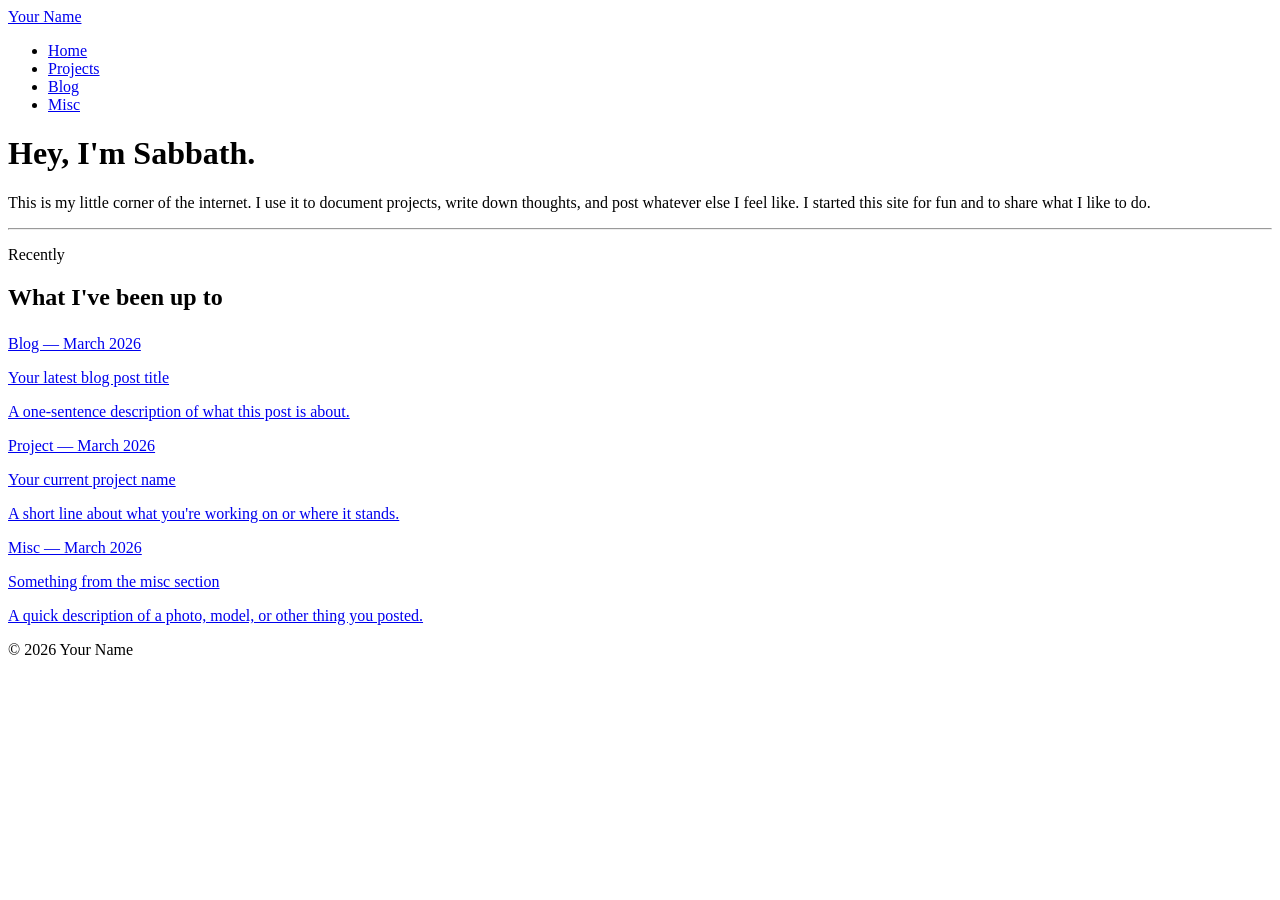
==== index.html @ d3cc3a11 "Create index.html" ====
<!DOCTYPE html>
<html lang="en">
<head>
  <meta charset="UTF-8" />
  <meta name="viewport" content="width=device-width, initial-scale=1.0" />

  <!-- Change this to your name or site title -->
  <title>Sabbath</title>

  <!-- Links to the shared stylesheet.
       If this file is in a subfolder, change the path.
       One level deep:  ../styles.css
       Two levels deep: ../../styles.css -->
  <link rel="stylesheet" href="styles.css" />
</head>

<body>

  <!-- =====================
       NAVIGATION
       Copy this block to every page you make.
       On each page, add class="active" to the
       link that matches that page.
       ===================== -->
  <nav>
    <div class="nav-row">

      <!-- Your name or handle — links back to homepage -->
      <a href="/" class="site-name">Your Name</a>

      <ul class="nav-links">
        <li><a href="/" class="active">Home</a></li>
        <li><a href="/projects/">Projects</a></li>
        <li><a href="/blog/">Blog</a></li>
        <li><a href="/misc/">Misc</a></li>
      </ul>

    </div>
  </nav>


  <!-- =====================
       MAIN CONTENT
       ===================== -->
  <main>
    <div class="wrapper">


      <!-- GREETING -->
      <!-- Keep this short and casual. It's just a hello. -->
      <h1>Hey, I'm Sabbath.</h1>

      <p style="margin-top: 0.75rem;">
        <!-- One or two sentences about yourself. No need to be formal. -->
        This is my little corner of the internet. I use it to document
        projects, write down thoughts, and post whatever else I feel like. I started this site for fun and to share what I like to do.
      </p>


      <hr />


      <!-- RECENT ACTIVITY -->
      <!-- Update these cards whenever you post something new.
           Each card links to a page on your site.
           To add more: copy one <a class="card"> block and paste it below.
           To remove one: delete the whole block from <a ...> to </a>. -->

      <p class="label">Recently</p>
      <h2 style="margin-bottom: 1.5rem;">What I've been up to</h2>

      <!-- Card 1 — replace with your most recent thing -->
      <a class="card" href="/blog/">
        <p class="card-date">Blog — March 2026</p>
        <p class="card-title">Your latest blog post title</p>
        <p class="card-desc">A one-sentence description of what this post is about.</p>
      </a>

      <!-- Card 2 -->
      <a class="card" href="/projects/">
        <p class="card-date">Project — March 2026</p>
        <p class="card-title">Your current project name</p>
        <p class="card-desc">A short line about what you're working on or where it stands.</p>
      </a>

      <!-- Card 3 -->
      <a class="card" href="/misc/">
        <p class="card-date">Misc — March 2026</p>
        <p class="card-title">Something from the misc section</p>
        <p class="card-desc">A quick description of a photo, model, or other thing you posted.</p>
      </a>


    </div>
  </main>


  <!-- =====================
       FOOTER
       Copy this block to every page.
       ===================== -->
  <footer>
    <div class="wrapper">
      <!-- Change "Your Name" to your name -->
      <p>© 2026 Your Name</p>
    </div>
  </footer>


</body>
</html>
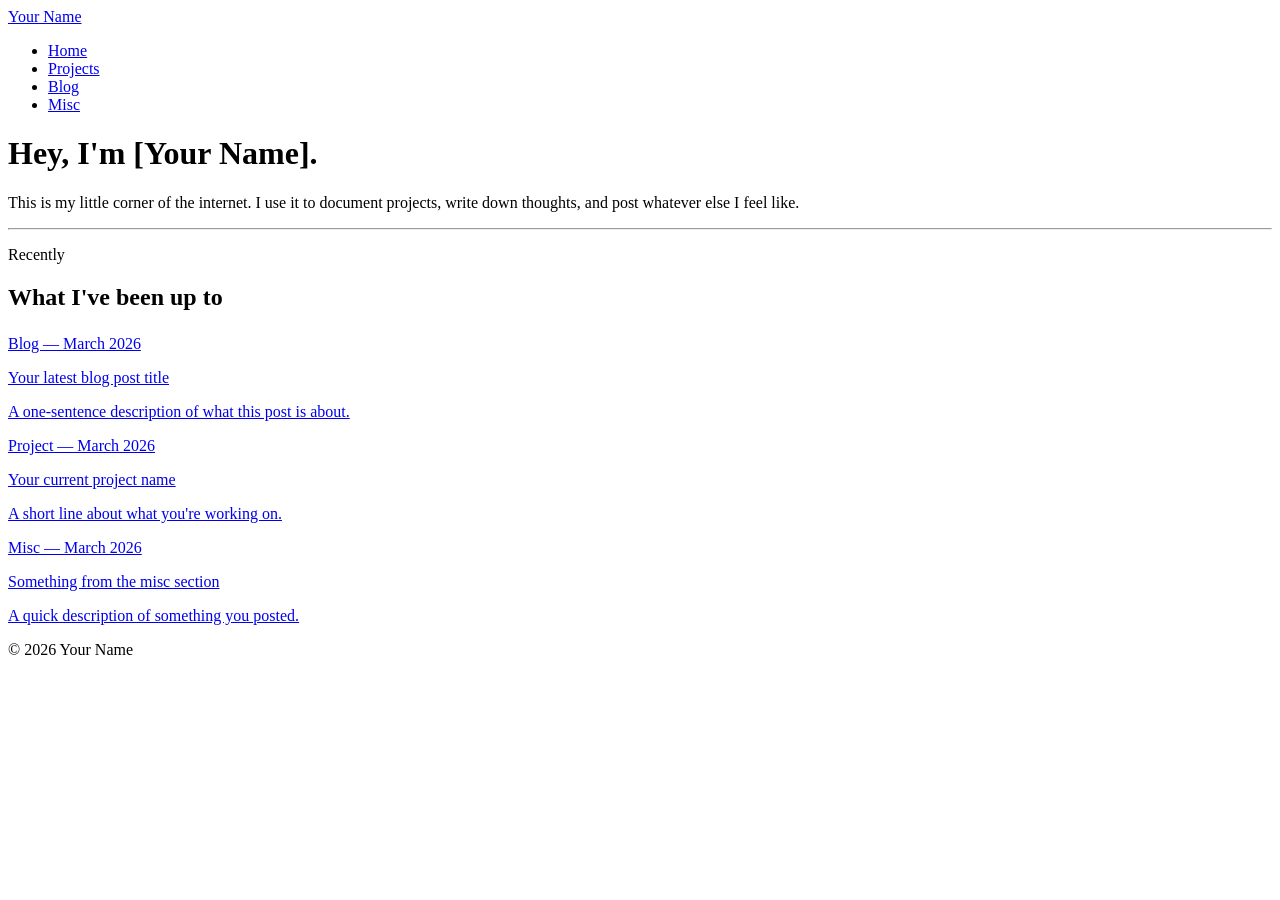
==== commit c7b5dfe9: "Update index.html" ====
--- a/index.html
+++ b/index.html
@@ -3,109 +3,67 @@
 <head>
   <meta charset="UTF-8" />
   <meta name="viewport" content="width=device-width, initial-scale=1.0" />
-
-  <!-- Change this to your name or site title -->
-  <title>Sabbath</title>
-
-  <!-- Links to the shared stylesheet.
-       If this file is in a subfolder, change the path.
-       One level deep:  ../styles.css
-       Two levels deep: ../../styles.css -->
+  <title>Your Name</title>
   <link rel="stylesheet" href="styles.css" />
 </head>
 
 <body>
 
-  <!-- =====================
-       NAVIGATION
-       Copy this block to every page you make.
-       On each page, add class="active" to the
-       link that matches that page.
-       ===================== -->
   <nav>
     <div class="nav-row">
-
-      <!-- Your name or handle — links back to homepage -->
-      <a href="/" class="site-name">Your Name</a>
-
+      <a href="index.html" class="site-name">Your Name</a>
       <ul class="nav-links">
-        <li><a href="/" class="active">Home</a></li>
-        <li><a href="/projects/">Projects</a></li>
-        <li><a href="/blog/">Blog</a></li>
-        <li><a href="/misc/">Misc</a></li>
+        <li><a href="index.html" class="active">Home</a></li>
+        <li><a href="projects.html">Projects</a></li>
+        <li><a href="blog.html">Blog</a></li>
+        <li><a href="misc.html">Misc</a></li>
       </ul>
-
     </div>
   </nav>
 
-
-  <!-- =====================
-       MAIN CONTENT
-       ===================== -->
   <main>
     <div class="wrapper">
 
-
-      <!-- GREETING -->
-      <!-- Keep this short and casual. It's just a hello. -->
-      <h1>Hey, I'm Sabbath.</h1>
-
+      <h1>Hey, I'm [Your Name].</h1>
       <p style="margin-top: 0.75rem;">
-        <!-- One or two sentences about yourself. No need to be formal. -->
         This is my little corner of the internet. I use it to document
-        projects, write down thoughts, and post whatever else I feel like. I started this site for fun and to share what I like to do.
+        projects, write down thoughts, and post whatever else I feel like.
       </p>
 
-
       <hr />
-
-
-      <!-- RECENT ACTIVITY -->
-      <!-- Update these cards whenever you post something new.
-           Each card links to a page on your site.
-           To add more: copy one <a class="card"> block and paste it below.
-           To remove one: delete the whole block from <a ...> to </a>. -->
 
       <p class="label">Recently</p>
       <h2 style="margin-bottom: 1.5rem;">What I've been up to</h2>
 
       <!-- Card 1 — replace with your most recent thing -->
-      <a class="card" href="/blog/">
+      <a class="card" href="blog.html">
         <p class="card-date">Blog — March 2026</p>
         <p class="card-title">Your latest blog post title</p>
         <p class="card-desc">A one-sentence description of what this post is about.</p>
       </a>
 
       <!-- Card 2 -->
-      <a class="card" href="/projects/">
+      <a class="card" href="projects.html">
         <p class="card-date">Project — March 2026</p>
         <p class="card-title">Your current project name</p>
-        <p class="card-desc">A short line about what you're working on or where it stands.</p>
+        <p class="card-desc">A short line about what you're working on.</p>
       </a>
 
       <!-- Card 3 -->
-      <a class="card" href="/misc/">
+      <a class="card" href="misc.html">
         <p class="card-date">Misc — March 2026</p>
         <p class="card-title">Something from the misc section</p>
-        <p class="card-desc">A quick description of a photo, model, or other thing you posted.</p>
+        <p class="card-desc">A quick description of something you posted.</p>
       </a>
-
 
     </div>
   </main>
 
-
-  <!-- =====================
-       FOOTER
-       Copy this block to every page.
-       ===================== -->
   <footer>
     <div class="wrapper">
-      <!-- Change "Your Name" to your name -->
       <p>© 2026 Your Name</p>
     </div>
   </footer>
 
-
 </body>
 </html>
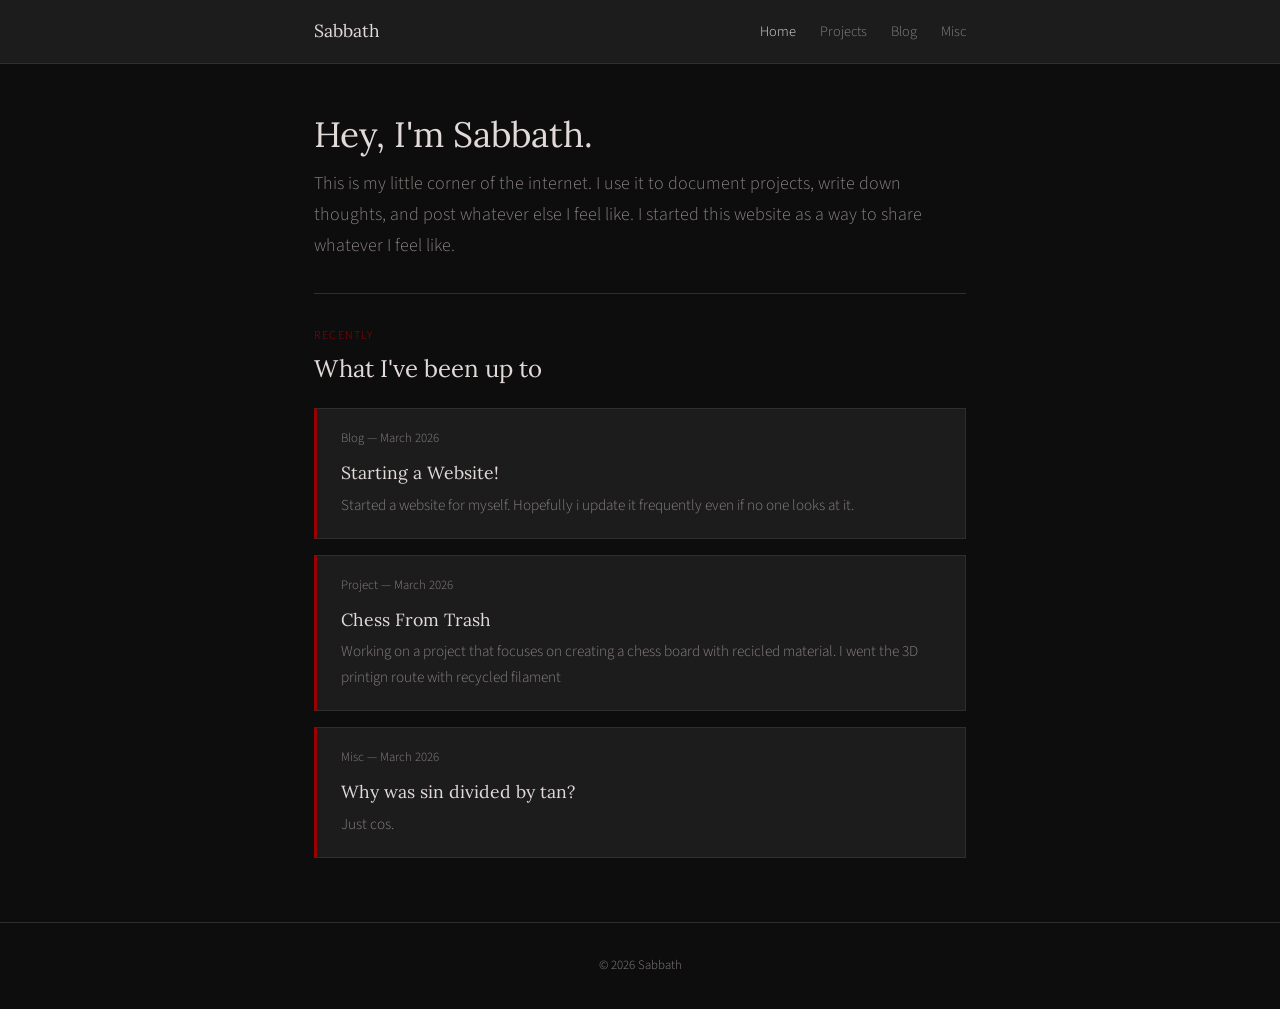
==== commit 3e7e83b1: "Update index.html" ====
--- a/index.html
+++ b/index.html
@@ -3,7 +3,7 @@
 <head>
   <meta charset="UTF-8" />
   <meta name="viewport" content="width=device-width, initial-scale=1.0" />
-  <title>Your Name</title>
+  <title>Sabbath Website</title>
   <link rel="stylesheet" href="styles.css" />
 </head>
 
@@ -11,7 +11,7 @@
 
   <nav>
     <div class="nav-row">
-      <a href="index.html" class="site-name">Your Name</a>
+      <a href="index.html" class="site-name">Sabbath</a>
       <ul class="nav-links">
         <li><a href="index.html" class="active">Home</a></li>
         <li><a href="projects.html">Projects</a></li>
@@ -24,10 +24,11 @@
   <main>
     <div class="wrapper">
 
-      <h1>Hey, I'm [Your Name].</h1>
+      <h1>Hey, I'm Sabbath.</h1>
       <p style="margin-top: 0.75rem;">
         This is my little corner of the internet. I use it to document
         projects, write down thoughts, and post whatever else I feel like.
+        I started this website as a way to share whatever I feel like.
       </p>
 
       <hr />
@@ -38,22 +39,23 @@
       <!-- Card 1 — replace with your most recent thing -->
       <a class="card" href="blog.html">
         <p class="card-date">Blog — March 2026</p>
-        <p class="card-title">Your latest blog post title</p>
-        <p class="card-desc">A one-sentence description of what this post is about.</p>
+        <p class="card-title">Starting a Website!</p>
+        <p class="card-desc">Started a website for myself. Hopefully i update it frequently even if no one looks at it.</p>
       </a>
 
       <!-- Card 2 -->
       <a class="card" href="projects.html">
         <p class="card-date">Project — March 2026</p>
-        <p class="card-title">Your current project name</p>
-        <p class="card-desc">A short line about what you're working on.</p>
+        <p class="card-title">Chess From Trash</p>
+        <p class="card-desc">Working on a project that focuses on creating a chess board with recicled material. 
+          I went the 3D printign route with recycled filament</p>
       </a>
 
       <!-- Card 3 -->
       <a class="card" href="misc.html">
         <p class="card-date">Misc — March 2026</p>
-        <p class="card-title">Something from the misc section</p>
-        <p class="card-desc">A quick description of something you posted.</p>
+        <p class="card-title">Why was sin divided by tan?</p>
+        <p class="card-desc">Just cos.</p>
       </a>
 
     </div>
@@ -61,7 +63,7 @@
 
   <footer>
     <div class="wrapper">
-      <p>© 2026 Your Name</p>
+      <p>© 2026 Sabbath</p>
     </div>
   </footer>
 
--- a/styles.css
+++ b/styles.css
@@ -0,0 +1,541 @@
+/* ======================================
+   STYLES.CSS
+   This file controls how every page
+   on your site looks. Link to it from
+   every HTML file you make.
+
+   To change the colors, edit the values
+   under "COLOR VARIABLES" below.
+====================================== */
+
+
+/* --- IMPORT FONTS FROM GOOGLE --- */
+/* This loads "Lora" (for headings) and "Source Sans 3" (for body text).
+   You can swap these at fonts.google.com */
+@import url('https://fonts.googleapis.com/css2?family=Lora:ital,wght@0,400;0,600;1,400&family=Source+Sans+3:wght@300;400&display=swap');
+
+
+/* --- COLOR VARIABLES --- */
+/* Change these hex values to recolor the whole site at once */
+:root {
+  --black:       #0d0d0d;   /* page background */
+  --dark-grey:   #1c1c1c;   /* nav and card background */
+  --border:      #2e2e2e;   /* lines and borders */
+  --crimson:     #9b0000;   /* main accent color */
+  --white:       #e2d9d9;   /* main text (slightly warm, easier on eyes) */
+  --grey-text:   #8a8080;   /* muted / secondary text */
+}
+
+
+/* --- BASE STYLES --- */
+/* Applies to the whole page */
+
+* {
+  box-sizing: border-box;
+  margin: 0;
+  padding: 0;
+}
+
+body {
+  background-color: var(--black);
+  color: var(--white);
+  font-family: 'Source Sans 3', sans-serif;
+  font-weight: 300;
+  font-size: 18px;
+  line-height: 1.7;
+}
+
+a {
+  color: var(--crimson);
+  text-decoration: none;
+}
+
+a:hover {
+  color: var(--white);
+  text-decoration: underline;
+}
+
+/* Headings use the serif font */
+h1, h2, h3 {
+  font-family: 'Lora', serif;
+  font-weight: 400;
+  color: var(--white);
+  line-height: 1.3;
+}
+
+h1 { font-size: 2.2rem; }
+h2 { font-size: 1.5rem; }
+h3 { font-size: 1.2rem; }
+
+p {
+  color: var(--grey-text);
+  margin-bottom: 1rem;
+}
+
+p:last-child {
+  margin-bottom: 0;
+}
+
+hr {
+  border: none;
+  border-top: 1px solid var(--border);
+  margin: 2rem 0;
+}
+
+
+/* --- PAGE WRAPPER --- */
+/* Centers your content and caps the width.
+   Wrap your page content in <div class="wrapper"> */
+.wrapper {
+  max-width: 700px;
+  margin: 0 auto;
+  padding: 0 1.5rem;
+}
+
+
+/* --- NAVIGATION --- */
+nav {
+  background-color: var(--dark-grey);
+  border-bottom: 1px solid var(--border);
+  padding: 1rem 0;
+}
+
+.nav-row {
+  max-width: 700px;
+  margin: 0 auto;
+  padding: 0 1.5rem;
+  display: flex;
+  align-items: center;
+  justify-content: space-between;
+}
+
+/* Your site name on the left */
+.site-name {
+  font-family: 'Lora', serif;
+  font-size: 1.1rem;
+  color: var(--white);
+  text-decoration: none;
+}
+
+.site-name:hover {
+  color: var(--crimson);
+  text-decoration: none;
+}
+
+/* Page links on the right */
+.nav-links {
+  list-style: none;
+  display: flex;
+  gap: 1.5rem;
+}
+
+.nav-links a {
+  font-size: 0.9rem;
+  color: var(--grey-text);
+  text-decoration: none;
+}
+
+/* Add class="active" to the link matching the current page */
+.nav-links a:hover,
+.nav-links a.active {
+  color: var(--white);
+  text-decoration: none;
+}
+
+
+/* --- MAIN CONTENT --- */
+main {
+  padding: 3rem 0;
+}
+
+
+/* --- SMALL SECTION LABEL --- */
+/* A tiny uppercase tag to sit above a heading.
+   Usage: <p class="label">Recent</p> */
+.label {
+  font-size: 0.75rem;
+  text-transform: uppercase;
+  letter-spacing: 0.1em;
+  color: var(--crimson);
+  margin-bottom: 0.4rem;
+}
+
+
+/* --- CARDS --- */
+/* For blog previews, project links, misc items, etc.
+   Usage: <a class="card" href="your-link.html"> ... </a> */
+.card {
+  display: block;
+  background-color: var(--dark-grey);
+  border: 1px solid var(--border);
+  border-left: 3px solid var(--crimson);
+  padding: 1.2rem 1.5rem;
+  margin-bottom: 1rem;
+  color: inherit;
+  text-decoration: none;
+}
+
+.card:hover {
+  border-color: var(--crimson);
+  text-decoration: none;
+  color: inherit;
+}
+
+.card-title {
+  font-family: 'Lora', serif;
+  font-size: 1.1rem;
+  color: var(--white);
+  margin-bottom: 0.3rem;
+}
+
+.card-date {
+  font-size: 0.8rem;
+  color: var(--grey-text);
+  margin-bottom: 0.5rem;
+}
+
+.card-desc {
+  font-size: 0.95rem;
+  color: var(--grey-text);
+  margin: 0;
+}
+
+
+/* --- BLOG --- */
+/* The post title on the main blog page (slightly smaller than h1) */
+.blog-post-title {
+  font-size: 1.6rem;
+  margin-bottom: 0;
+}
+
+/* Wraps each past entry on the archive page.
+   Adds a dividing line between entries. */
+.blog-entry {
+  padding: 2rem 0;
+  border-bottom: 1px solid var(--border);
+}
+
+.blog-entry:first-of-type {
+  padding-top: 0;
+}
+
+
+/* --- BREADCRUMB --- */
+/* The "Projects / Project Name" line at the top of a project page */
+.breadcrumb {
+  font-size: 0.8rem;
+  color: var(--grey-text);
+  margin-bottom: 1.2rem;
+}
+
+.breadcrumb a {
+  color: var(--grey-text);
+  text-decoration: none;
+}
+
+.breadcrumb a:hover {
+  color: var(--white);
+}
+
+
+/* --- PROJECT DETAIL ROWS --- */
+/* The small facts grid on a project page (started, status, tools, etc.) */
+.project-details {
+  margin-top: 1.5rem;
+  border-top: 1px solid var(--border);
+}
+
+.detail-row {
+  display: flex;
+  gap: 1.5rem;
+  padding: 0.6rem 0;
+  border-bottom: 1px solid var(--border);
+  font-size: 0.9rem;
+}
+
+.detail-label {
+  color: var(--grey-text);
+  min-width: 80px; /* keeps values aligned in a column */
+}
+
+.detail-value {
+  color: var(--white);
+}
+
+
+/* --- DEV LOG ENTRIES --- */
+/* Each entry on a project page */
+.log-entry {
+  padding: 1.5rem 0;
+  border-bottom: 1px solid var(--border);
+}
+
+.log-entry:last-of-type {
+  border-bottom: none;
+}
+
+.log-date {
+  font-size: 0.8rem;
+  color: var(--crimson);
+  margin-bottom: 0.3rem;
+}
+
+.log-title {
+  color: var(--white);
+  margin-bottom: 0.75rem;
+}
+
+.log-entry p {
+  font-size: 0.95rem;
+  color: var(--grey-text);
+  margin-bottom: 0.75rem;
+}
+
+.log-entry p:last-child {
+  margin-bottom: 0;
+}
+
+
+/* --- LOG ENTRY BODY --- */
+/* The written content inside a dev log entry page */
+
+.log-body p {
+  color: var(--grey-text);
+  font-size: 1rem;
+  margin-bottom: 1rem;
+  max-width: 65ch; /* keeps lines readable — don't go wider than this */
+}
+
+.log-body h2 {
+  font-size: 1.3rem;
+  margin-top: 2rem;
+  margin-bottom: 0.5rem;
+}
+
+.log-body h3 {
+  font-size: 1.1rem;
+  margin-top: 1.5rem;
+  margin-bottom: 0.4rem;
+}
+
+.log-body ul, .log-body ol {
+  padding-left: 1.5rem;
+  margin-bottom: 1rem;
+}
+
+.log-body li {
+  color: var(--grey-text);
+  font-size: 1rem;
+  margin-bottom: 0.3rem;
+}
+
+
+/* --- LOG PREV / NEXT NAVIGATION --- */
+/* The previous / next links at the bottom of a log entry */
+
+.log-nav {
+  display: flex;
+  justify-content: space-between;
+  margin-top: 1rem;
+}
+
+.log-nav-link {
+  font-size: 0.85rem;
+  color: var(--grey-text);
+  text-decoration: none;
+}
+
+.log-nav-link:hover {
+  color: var(--white);
+  text-decoration: none;
+}
+
+
+/* --- PROJECT ENTRIES --- */
+/* Used on the projects index page.
+   Each project sits in a .project-entry block. */
+
+.project-entry {
+  padding: 1.5rem 0;
+  border-bottom: 1px solid var(--border);
+}
+
+.project-entry:first-of-type {
+  padding-top: 0;
+}
+
+/* Project title — the big clickable link */
+.project-title {
+  font-family: 'Lora', serif;
+  font-size: 1.3rem;
+  color: var(--white);
+  text-decoration: none;
+  display: inline;
+  margin-right: 0.6rem;
+}
+
+.project-title:hover {
+  color: var(--crimson);
+  text-decoration: none;
+}
+
+/* Status badge — sits next to the title */
+.status-tag {
+  display: inline-block;
+  font-size: 0.7rem;
+  text-transform: uppercase;
+  letter-spacing: 0.08em;
+  padding: 0.15rem 0.5rem;
+  border-radius: 2px;
+  vertical-align: middle;
+  position: relative;
+  top: -2px; /* nudges it to align with the title text */
+}
+
+/* Change these colors to whatever you like for each status */
+.status-active { background-color: var(--crimson);    color: var(--white); }
+.status-done   { background-color: var(--dark-grey);  color: var(--grey-text); border: 1px solid var(--border); }
+.status-paused { background-color: #2a2000;            color: #a08030; }
+
+/* The date line below the title */
+.project-meta {
+  font-size: 0.8rem;
+  color: var(--grey-text);
+  margin-top: 0.5rem;
+  margin-bottom: 0.4rem;
+}
+
+/* The short description */
+.project-desc {
+  font-size: 0.95rem;
+  color: var(--grey-text);
+  margin-bottom: 0.75rem;
+}
+
+/* The "View project →" link */
+.project-link {
+  font-size: 0.85rem;
+  color: var(--crimson);
+  text-decoration: none;
+}
+
+.project-link:hover {
+  color: var(--white);
+  text-decoration: none;
+}
+
+
+/* --- INLINE IMAGES --- */
+/* For inserting images anywhere outside the gallery.
+   Wrap your <img> in <div class="inline-img"> */
+
+.inline-img {
+  margin: 1.5rem 0;
+}
+
+.inline-img img {
+  width: 100%;
+  border: 1px solid var(--border);
+  display: block;
+}
+
+/* Half-width version — add class="inline-img inline-img-small" */
+.inline-img-small img {
+  max-width: 350px;
+}
+
+.inline-img .gallery-caption {
+  margin-top: 0.5rem;
+}
+
+
+/* --- MISC SECTION LINKS --- */
+/* The two section blocks on the misc main page */
+.misc-section-link {
+  padding: 1.5rem 0;
+}
+
+.misc-section-link h2 a {
+  color: var(--white);
+  text-decoration: none;
+}
+
+.misc-section-link h2 a:hover {
+  color: var(--crimson);
+  text-decoration: none;
+}
+
+
+/* --- WORKBENCH ITEMS --- */
+/* Each item on the workbench page */
+.workbench-item {
+  padding: 2rem 0;
+  border-bottom: 1px solid var(--border);
+}
+
+.workbench-item:first-of-type {
+  padding-top: 0;
+}
+
+.workbench-title {
+  font-size: 1.3rem;
+  margin-bottom: 0.75rem;
+}
+
+/* The optional image inside a workbench item */
+.workbench-img {
+  width: 100%;
+  max-width: 500px;
+  margin-bottom: 1rem;
+  border: 1px solid var(--border);
+}
+
+
+/* --- GALLERY --- */
+/* A two-column grid of photos */
+.gallery-grid {
+  display: grid;
+  grid-template-columns: 1fr 1fr;
+  gap: 1.5rem;
+  margin-top: 0.5rem;
+}
+
+/* Each photo and its caption */
+.gallery-item {
+  display: flex;
+  flex-direction: column;
+  gap: 0.5rem;
+}
+
+.gallery-img {
+  width: 100%;
+  border: 1px solid var(--border);
+  display: block;
+}
+
+.gallery-caption {
+  font-size: 0.8rem;
+  color: var(--grey-text);
+  margin: 0;
+}
+
+/* On small screens, stack photos into one column */
+@media (max-width: 520px) {
+  .gallery-grid {
+    grid-template-columns: 1fr;
+  }
+}
+
+
+/* --- FOOTER --- */
+footer {
+  border-top: 1px solid var(--border);
+  padding: 2rem 0;
+  text-align: center;
+}
+
+footer p {
+  font-size: 0.8rem;
+  color: var(--grey-text);
+  margin: 0;
+}
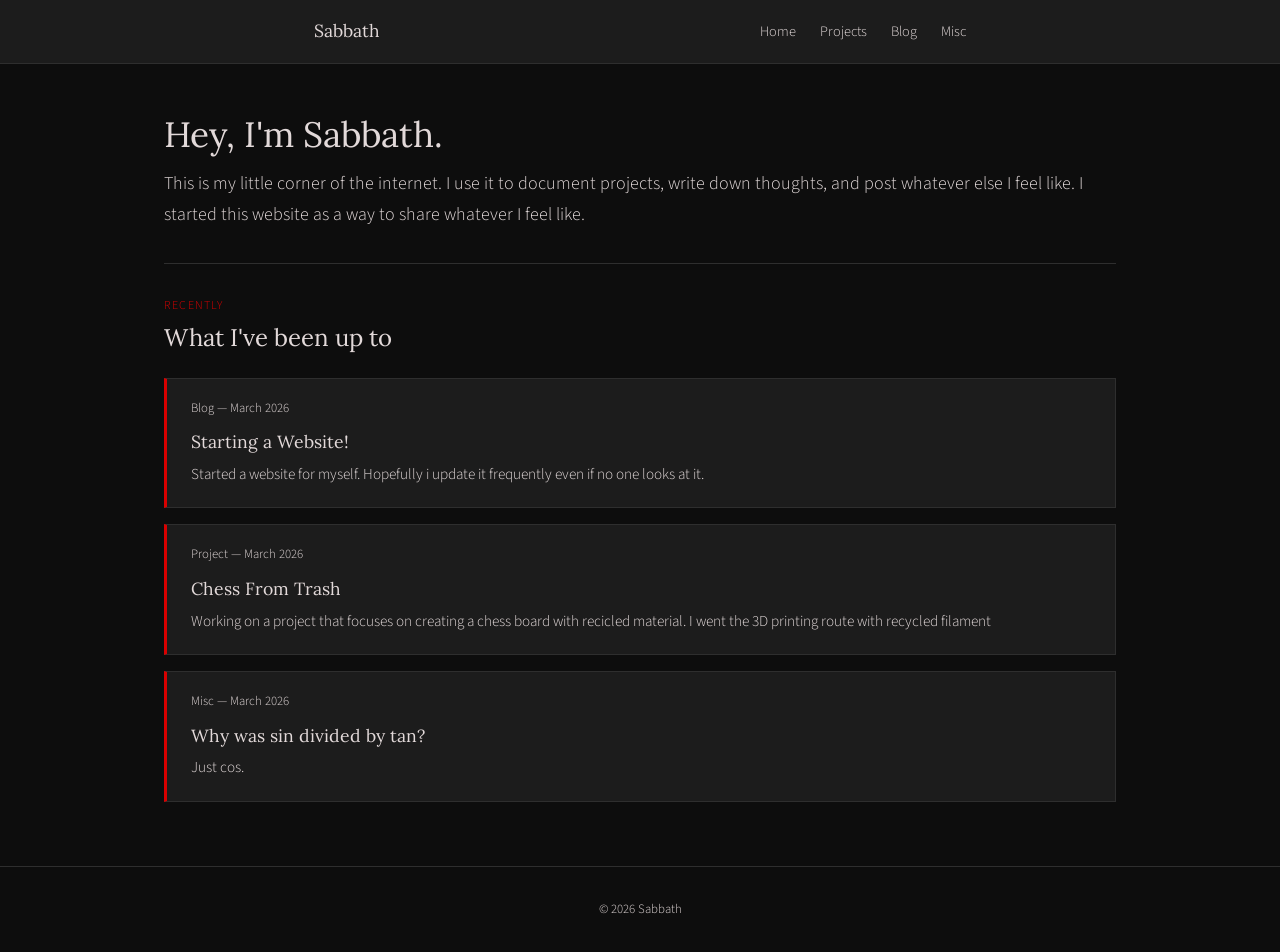
==== commit 4a662355: "Update index.html" ====
--- a/index.html
+++ b/index.html
@@ -44,15 +44,15 @@
       </a>
 
       <!-- Card 2 -->
-      <a class="card" href="projects.html">
+      <a class="card" href="project-one.html">
         <p class="card-date">Project — March 2026</p>
         <p class="card-title">Chess From Trash</p>
         <p class="card-desc">Working on a project that focuses on creating a chess board with recicled material. 
-          I went the 3D printign route with recycled filament</p>
+          I went the 3D printing route with recycled filament</p>
       </a>
 
       <!-- Card 3 -->
-      <a class="card" href="misc.html">
+      <a class="card" href="math.html">
         <p class="card-date">Misc — March 2026</p>
         <p class="card-title">Why was sin divided by tan?</p>
         <p class="card-desc">Just cos.</p>
--- a/styles.css
+++ b/styles.css
@@ -21,9 +21,9 @@
   --black:       #0d0d0d;   /* page background */
   --dark-grey:   #1c1c1c;   /* nav and card background */
   --border:      #2e2e2e;   /* lines and borders */
-  --crimson:     #9b0000;   /* main accent color */
+  --crimson:     #D90000;   /* main accent color */
   --white:       #e2d9d9;   /* main text (slightly warm, easier on eyes) */
-  --grey-text:   #8a8080;   /* muted / secondary text */
+  
 }
 
 
@@ -68,7 +68,7 @@
 h3 { font-size: 1.2rem; }
 
 p {
-  color: var(--grey-text);
+  color: var(--white);
   margin-bottom: 1rem;
 }
 
@@ -87,7 +87,7 @@
 /* Centers your content and caps the width.
    Wrap your page content in <div class="wrapper"> */
 .wrapper {
-  max-width: 700px;
+  max-width: 1000px;
   margin: 0 auto;
   padding: 0 1.5rem;
 }
@@ -131,7 +131,7 @@
 
 .nav-links a {
   font-size: 0.9rem;
-  color: var(--grey-text);
+  color: var(--white);
   text-decoration: none;
 }
 
@@ -190,13 +190,13 @@
 
 .card-date {
   font-size: 0.8rem;
-  color: var(--grey-text);
+  color: var(--white);
   margin-bottom: 0.5rem;
 }
 
 .card-desc {
   font-size: 0.95rem;
-  color: var(--grey-text);
+  color: var(--white);
   margin: 0;
 }
 
@@ -224,12 +224,12 @@
 /* The "Projects / Project Name" line at the top of a project page */
 .breadcrumb {
   font-size: 0.8rem;
-  color: var(--grey-text);
+  color: var(--white);
   margin-bottom: 1.2rem;
 }
 
 .breadcrumb a {
-  color: var(--grey-text);
+  color: var(--white);
   text-decoration: none;
 }
 
@@ -254,7 +254,7 @@
 }
 
 .detail-label {
-  color: var(--grey-text);
+  color: var(--white);
   min-width: 80px; /* keeps values aligned in a column */
 }
 
@@ -287,7 +287,7 @@
 
 .log-entry p {
   font-size: 0.95rem;
-  color: var(--grey-text);
+  color: var(--white);
   margin-bottom: 0.75rem;
 }
 
@@ -300,7 +300,7 @@
 /* The written content inside a dev log entry page */
 
 .log-body p {
-  color: var(--grey-text);
+  color: var(--white);
   font-size: 1rem;
   margin-bottom: 1rem;
   max-width: 65ch; /* keeps lines readable — don't go wider than this */
@@ -341,7 +341,7 @@
 
 .log-nav-link {
   font-size: 0.85rem;
-  color: var(--grey-text);
+  color: var(--white);
   text-decoration: none;
 }
 
@@ -394,13 +394,13 @@
 
 /* Change these colors to whatever you like for each status */
 .status-active { background-color: var(--crimson);    color: var(--white); }
-.status-done   { background-color: var(--dark-grey);  color: var(--grey-text); border: 1px solid var(--border); }
+.status-done   { background-color: var(--dark-grey);  color: var(--white); border: 1px solid var(--border); }
 .status-paused { background-color: #2a2000;            color: #a08030; }
 
 /* The date line below the title */
 .project-meta {
   font-size: 0.8rem;
-  color: var(--grey-text);
+  color: var(--white);
   margin-top: 0.5rem;
   margin-bottom: 0.4rem;
 }
@@ -408,7 +408,7 @@
 /* The short description */
 .project-desc {
   font-size: 0.95rem;
-  color: var(--grey-text);
+  color: var(--white);
   margin-bottom: 0.75rem;
 }
 
@@ -515,7 +515,7 @@
 
 .gallery-caption {
   font-size: 0.8rem;
-  color: var(--grey-text);
+  color: var(--white);
   margin: 0;
 }
 
@@ -536,6 +536,6 @@
 
 footer p {
   font-size: 0.8rem;
-  color: var(--grey-text);
+  color: var(--white);
   margin: 0;
 }
